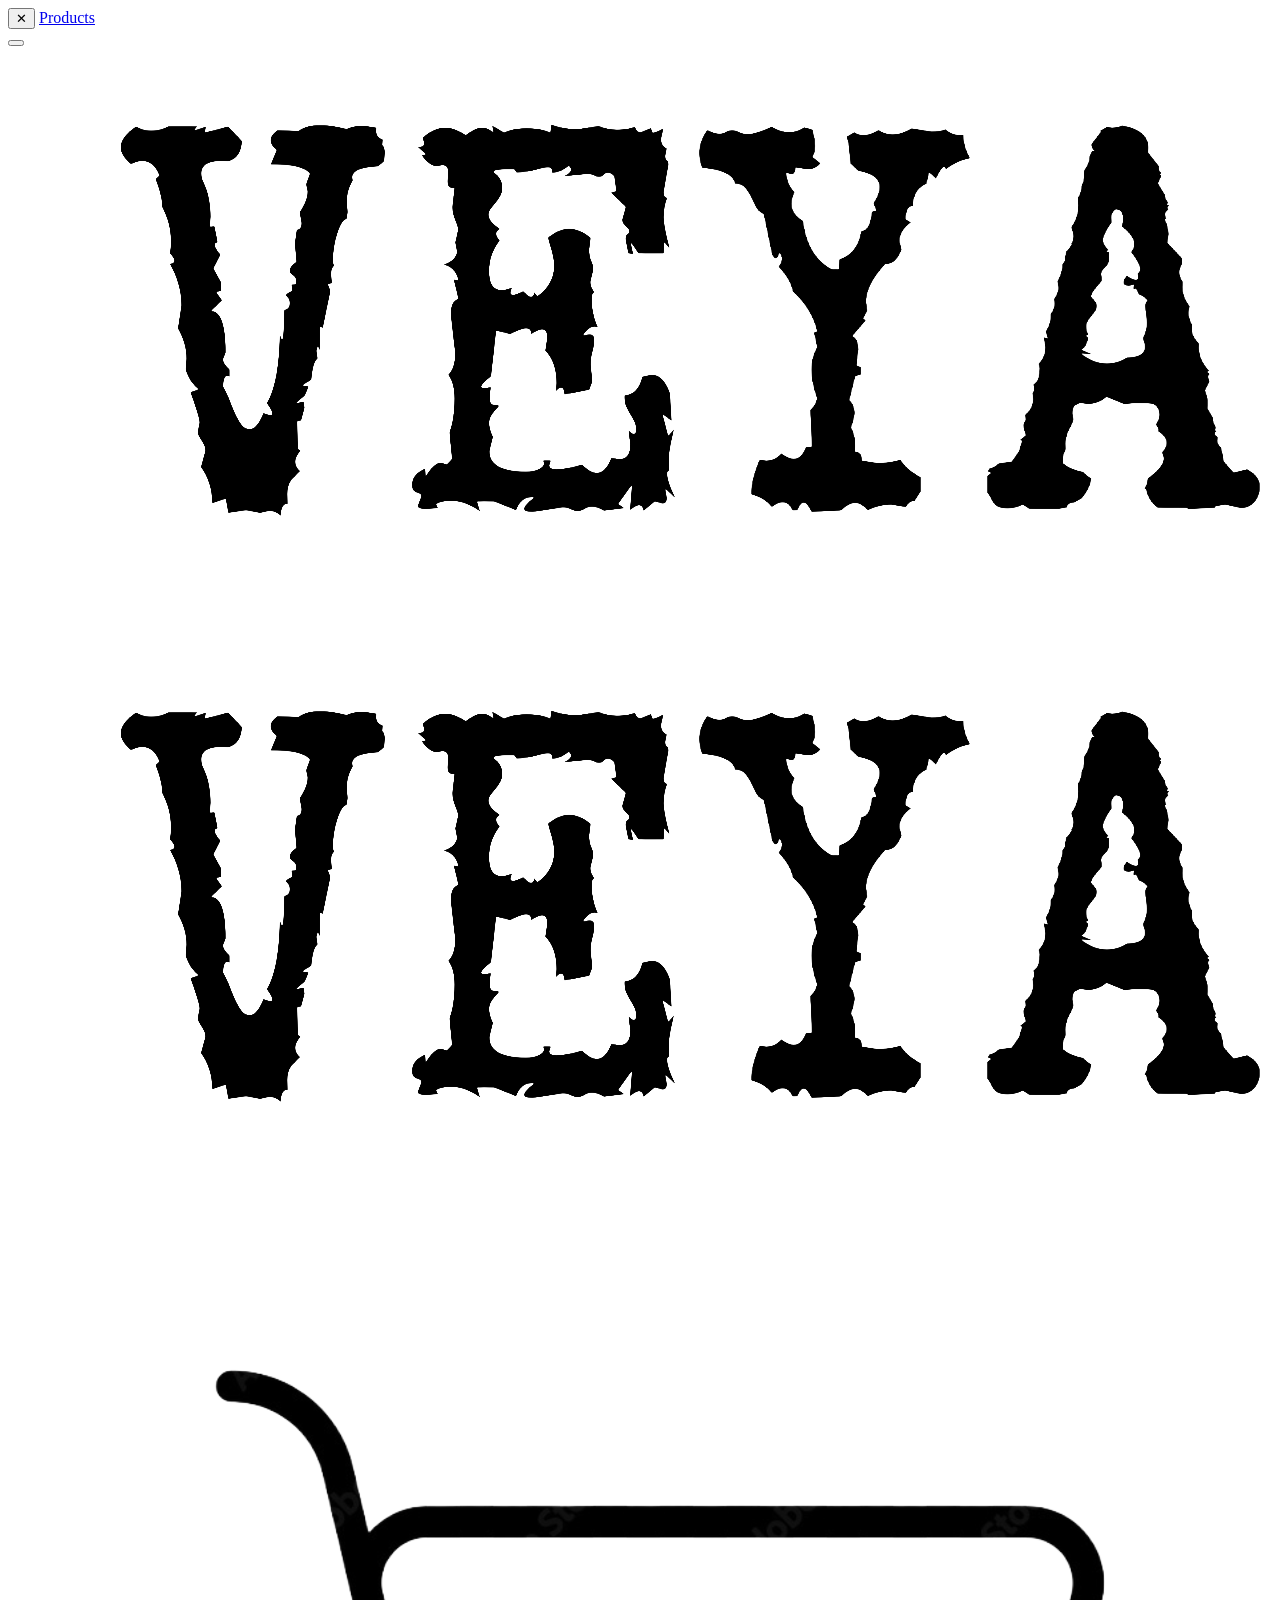
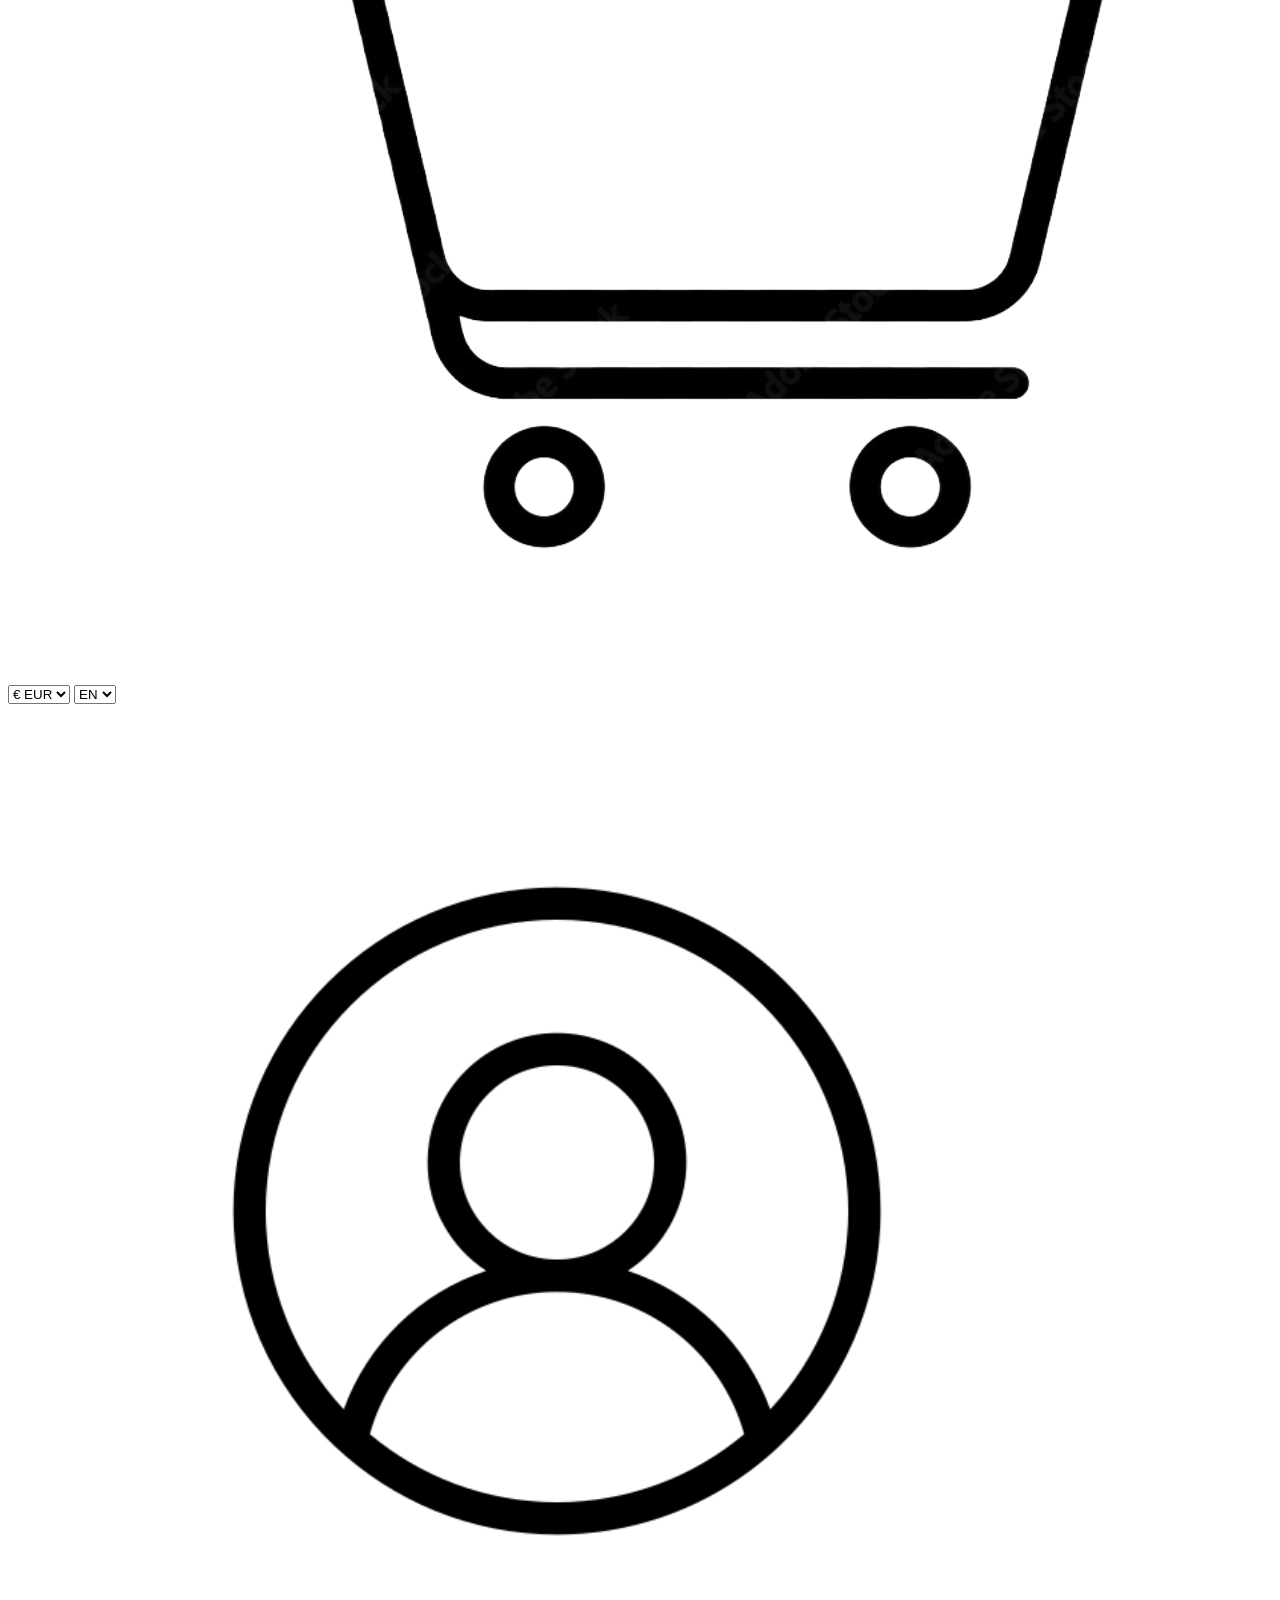
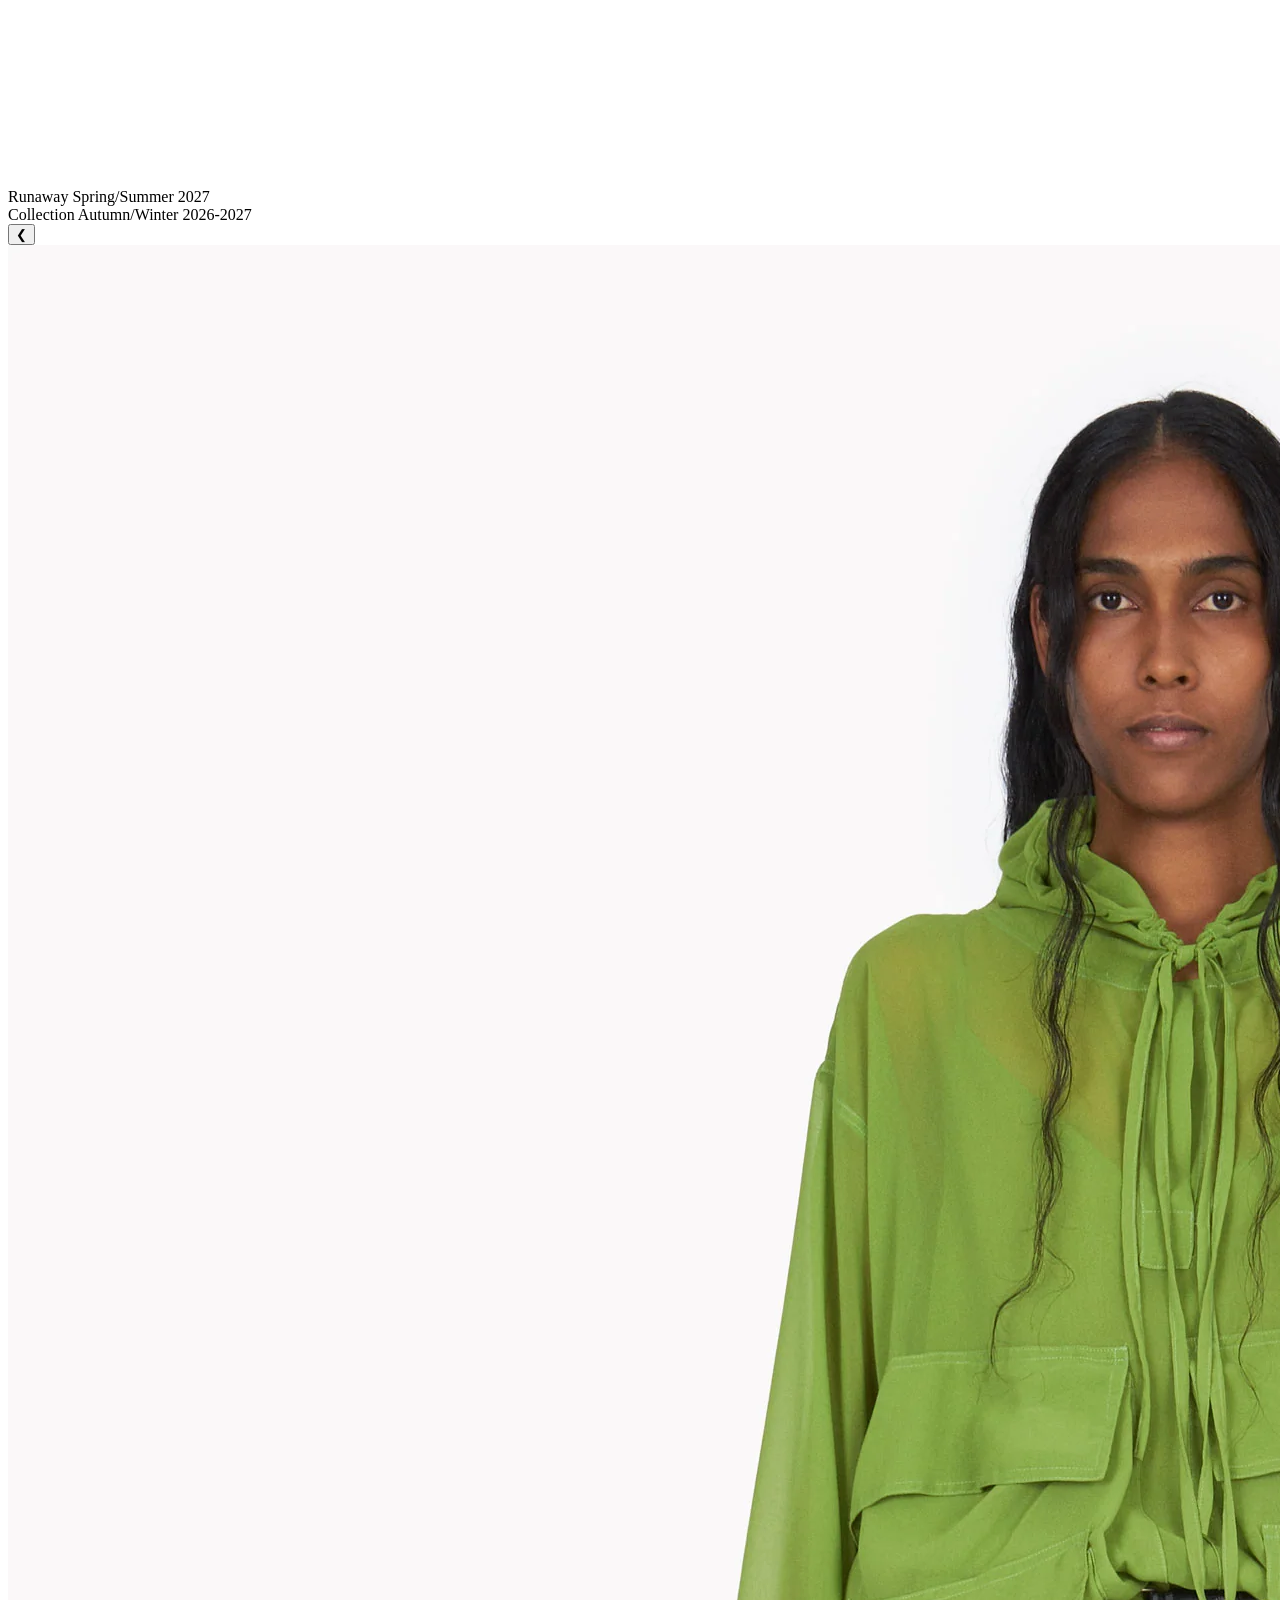
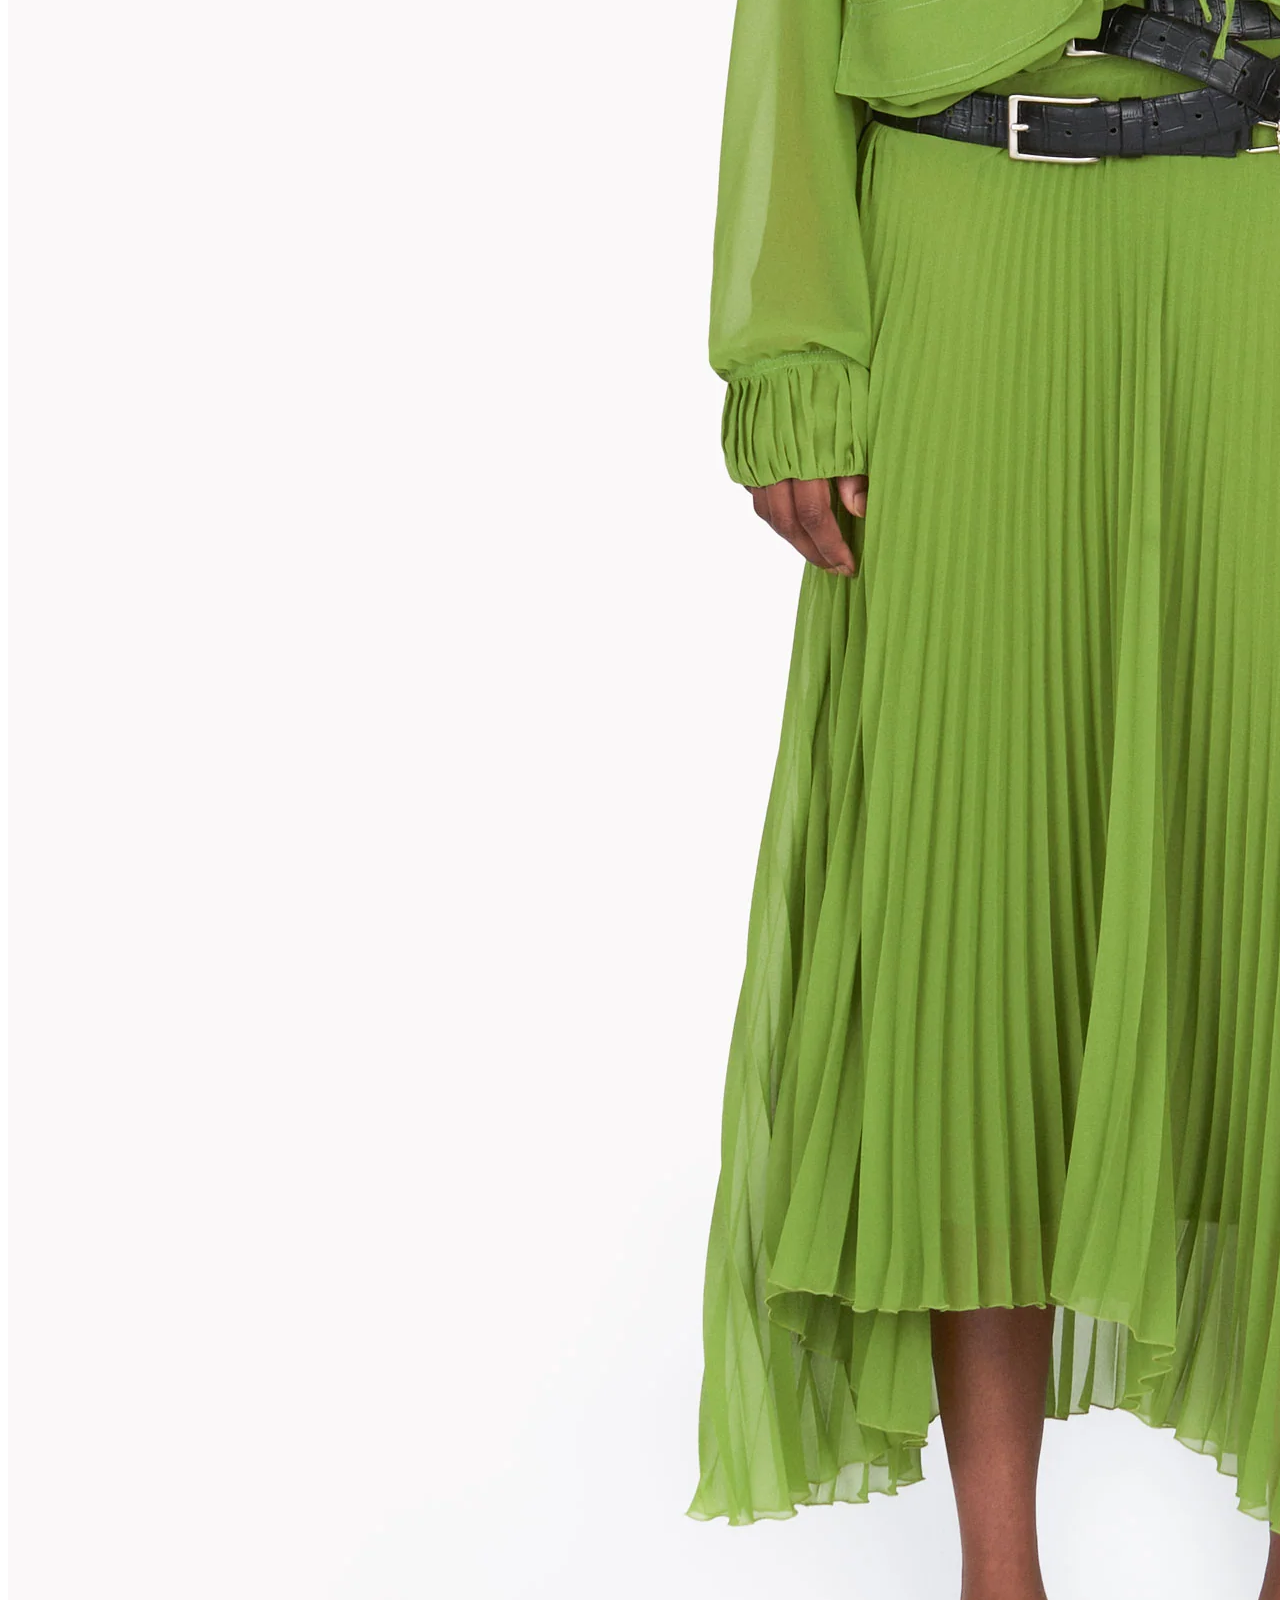
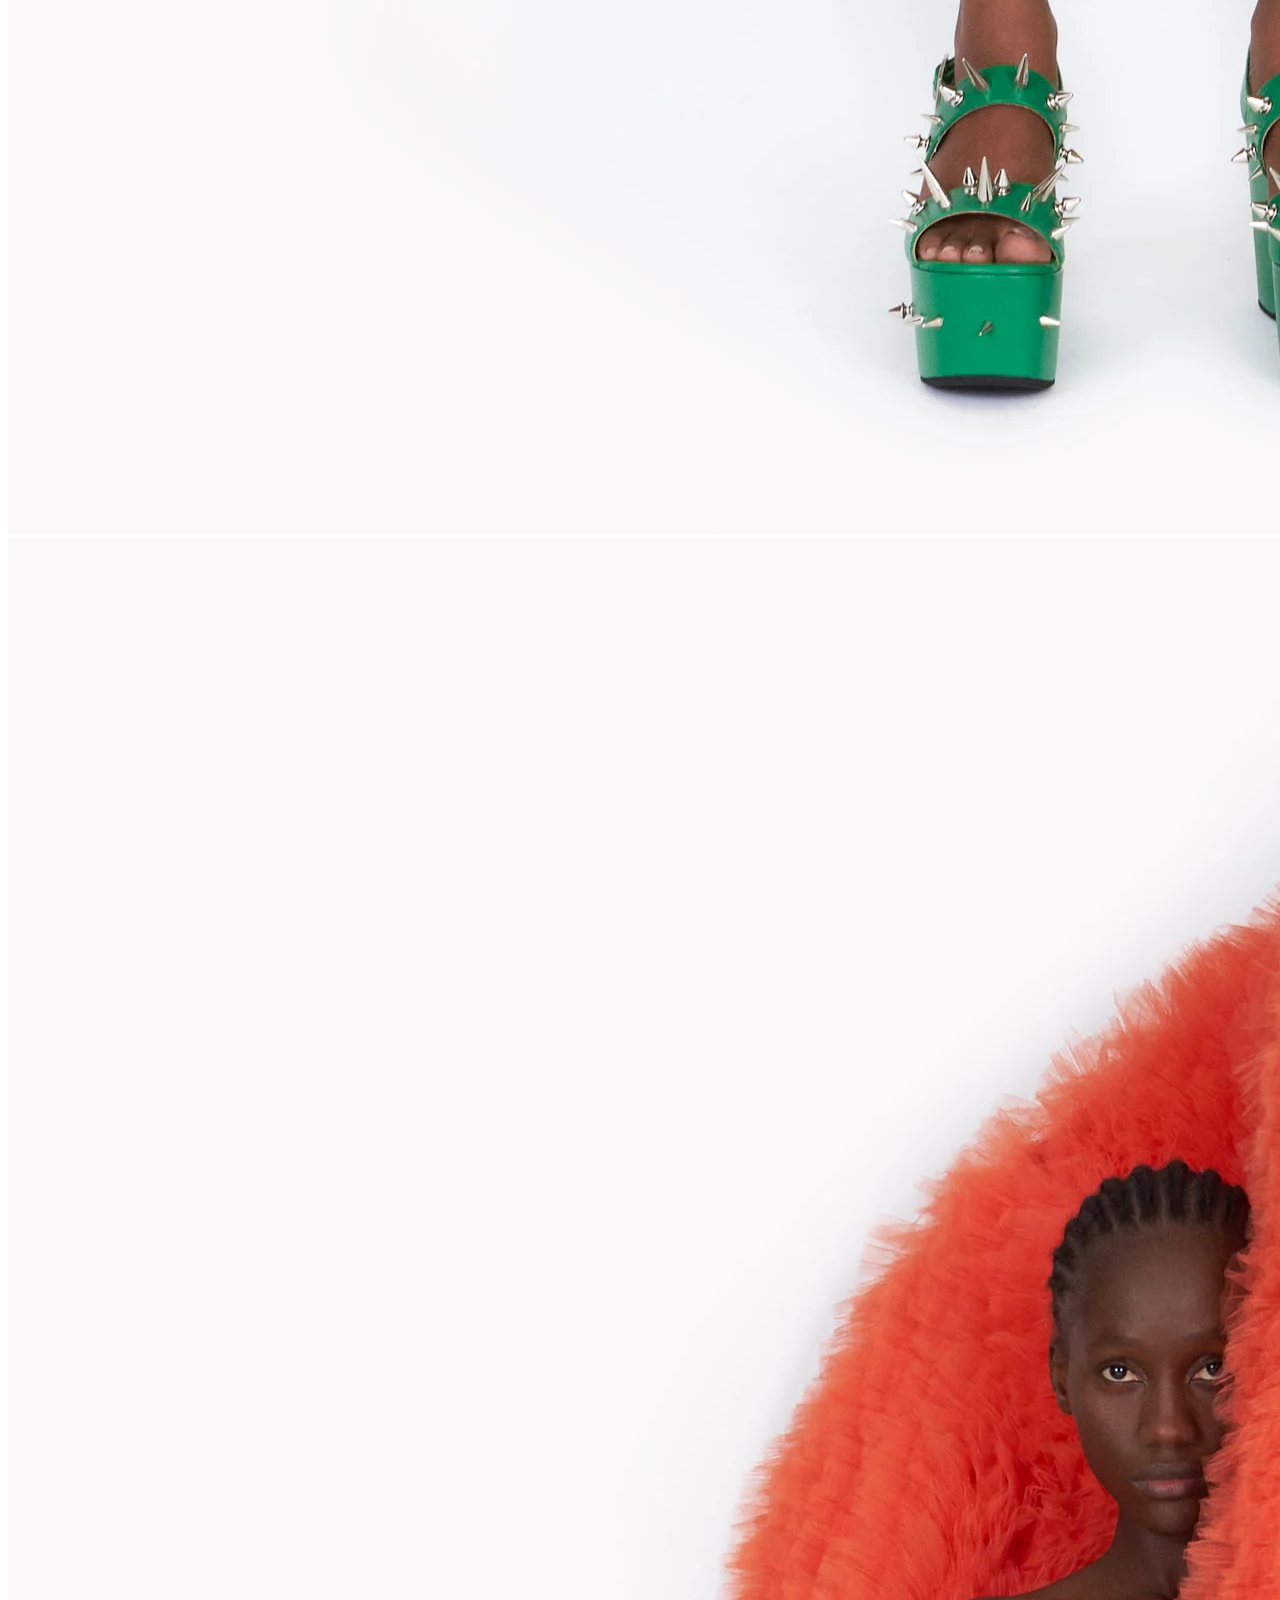
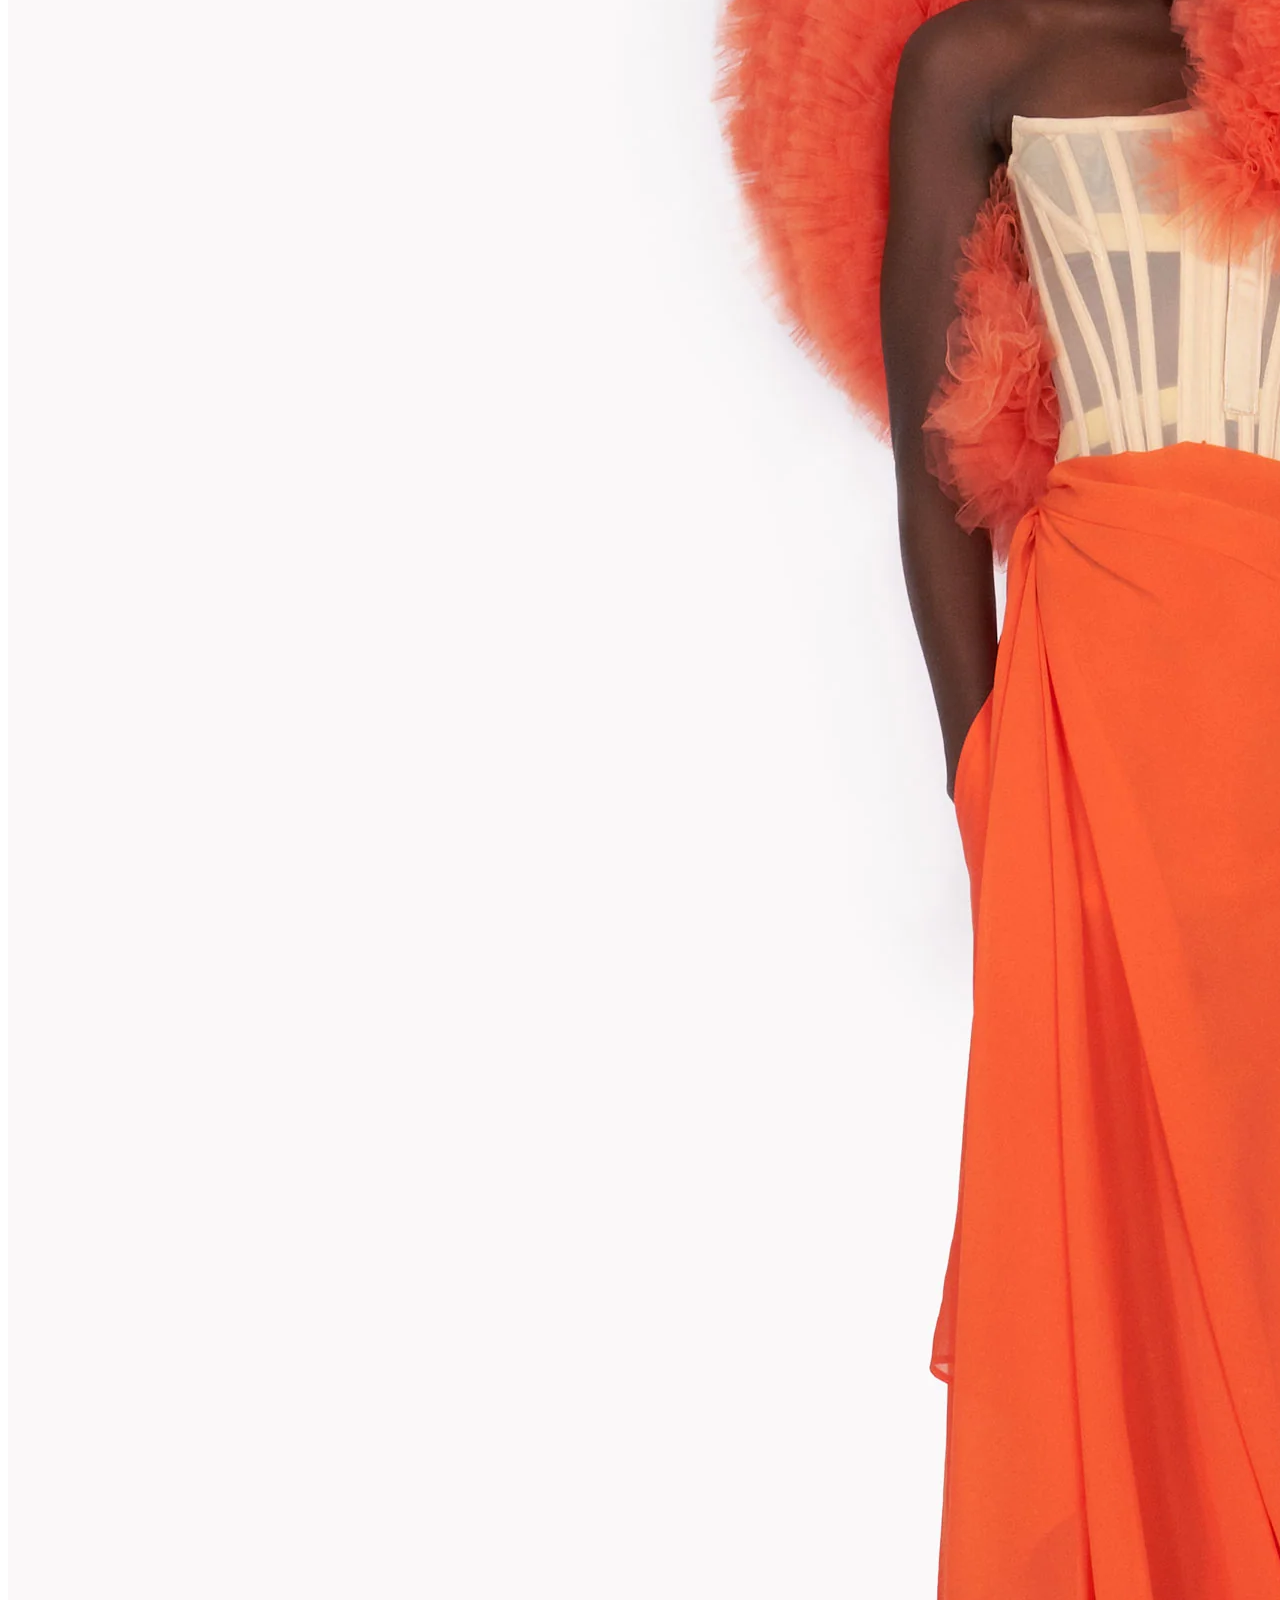
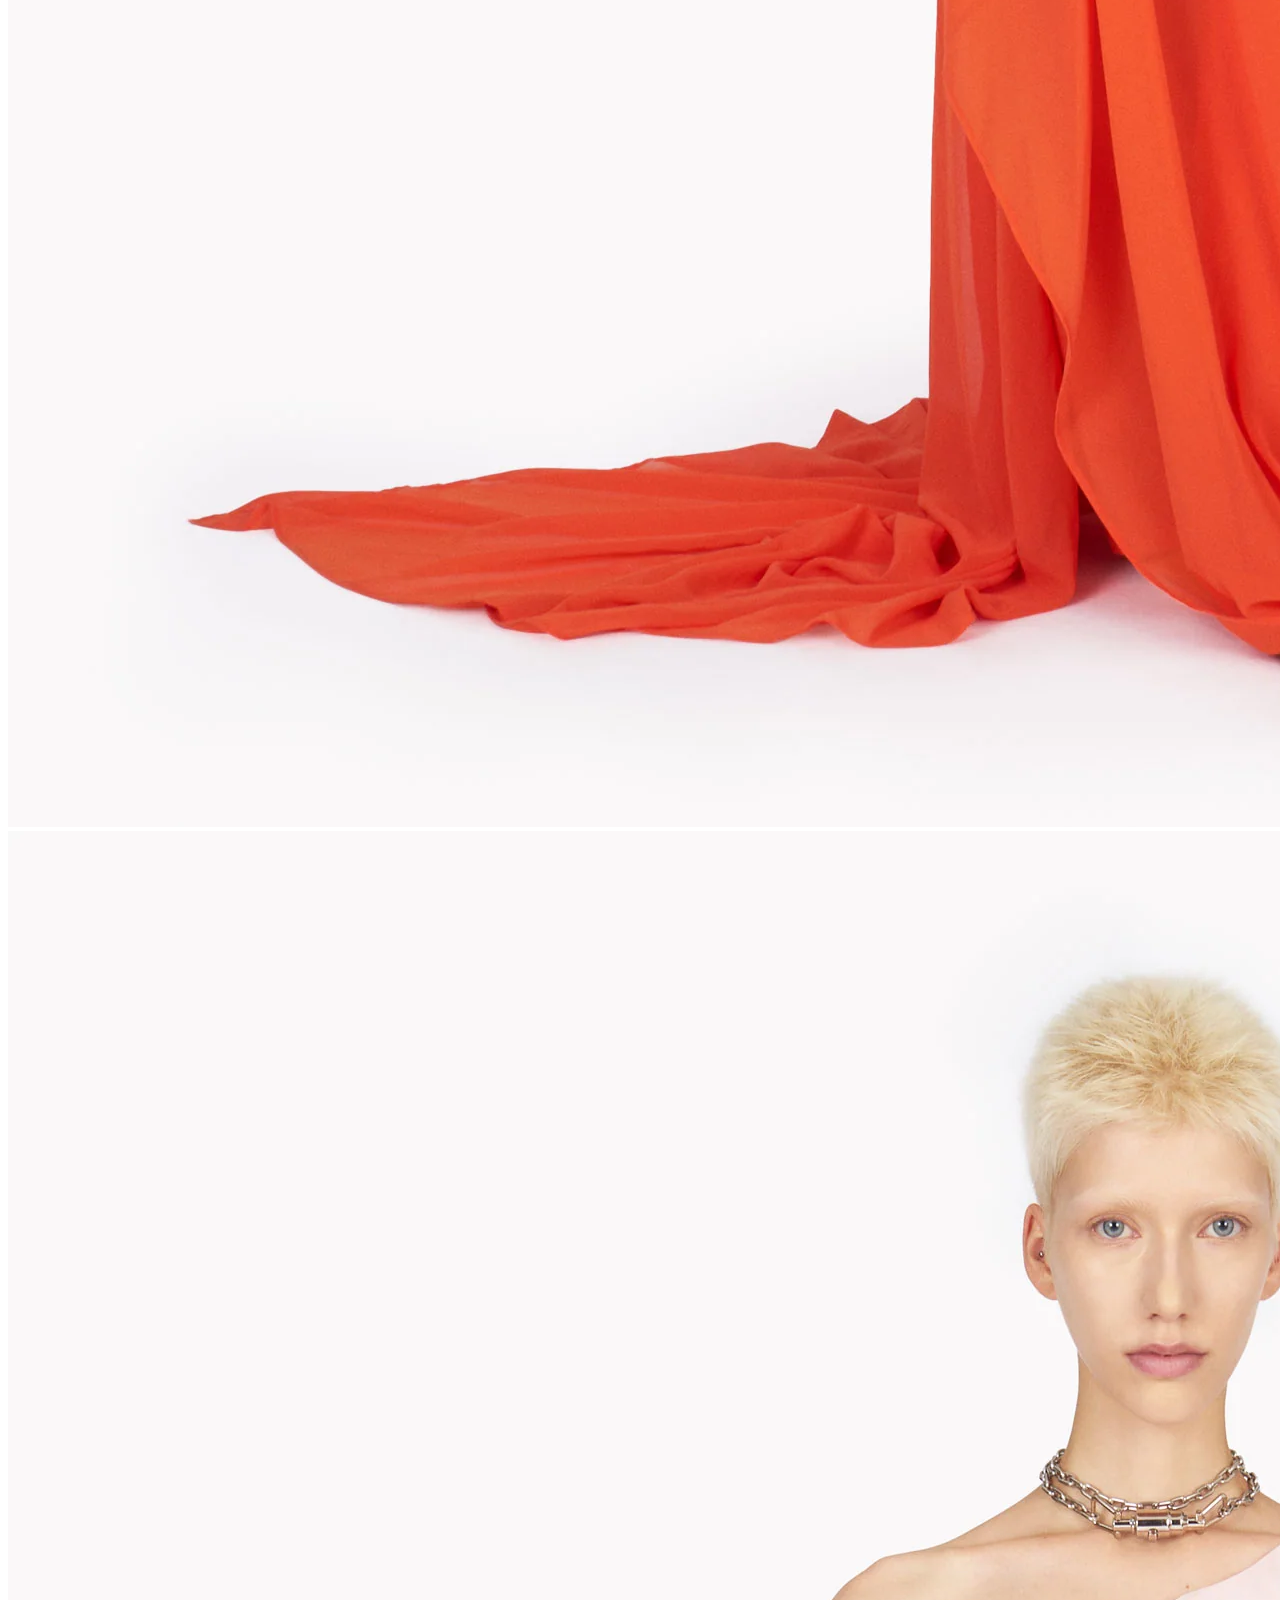
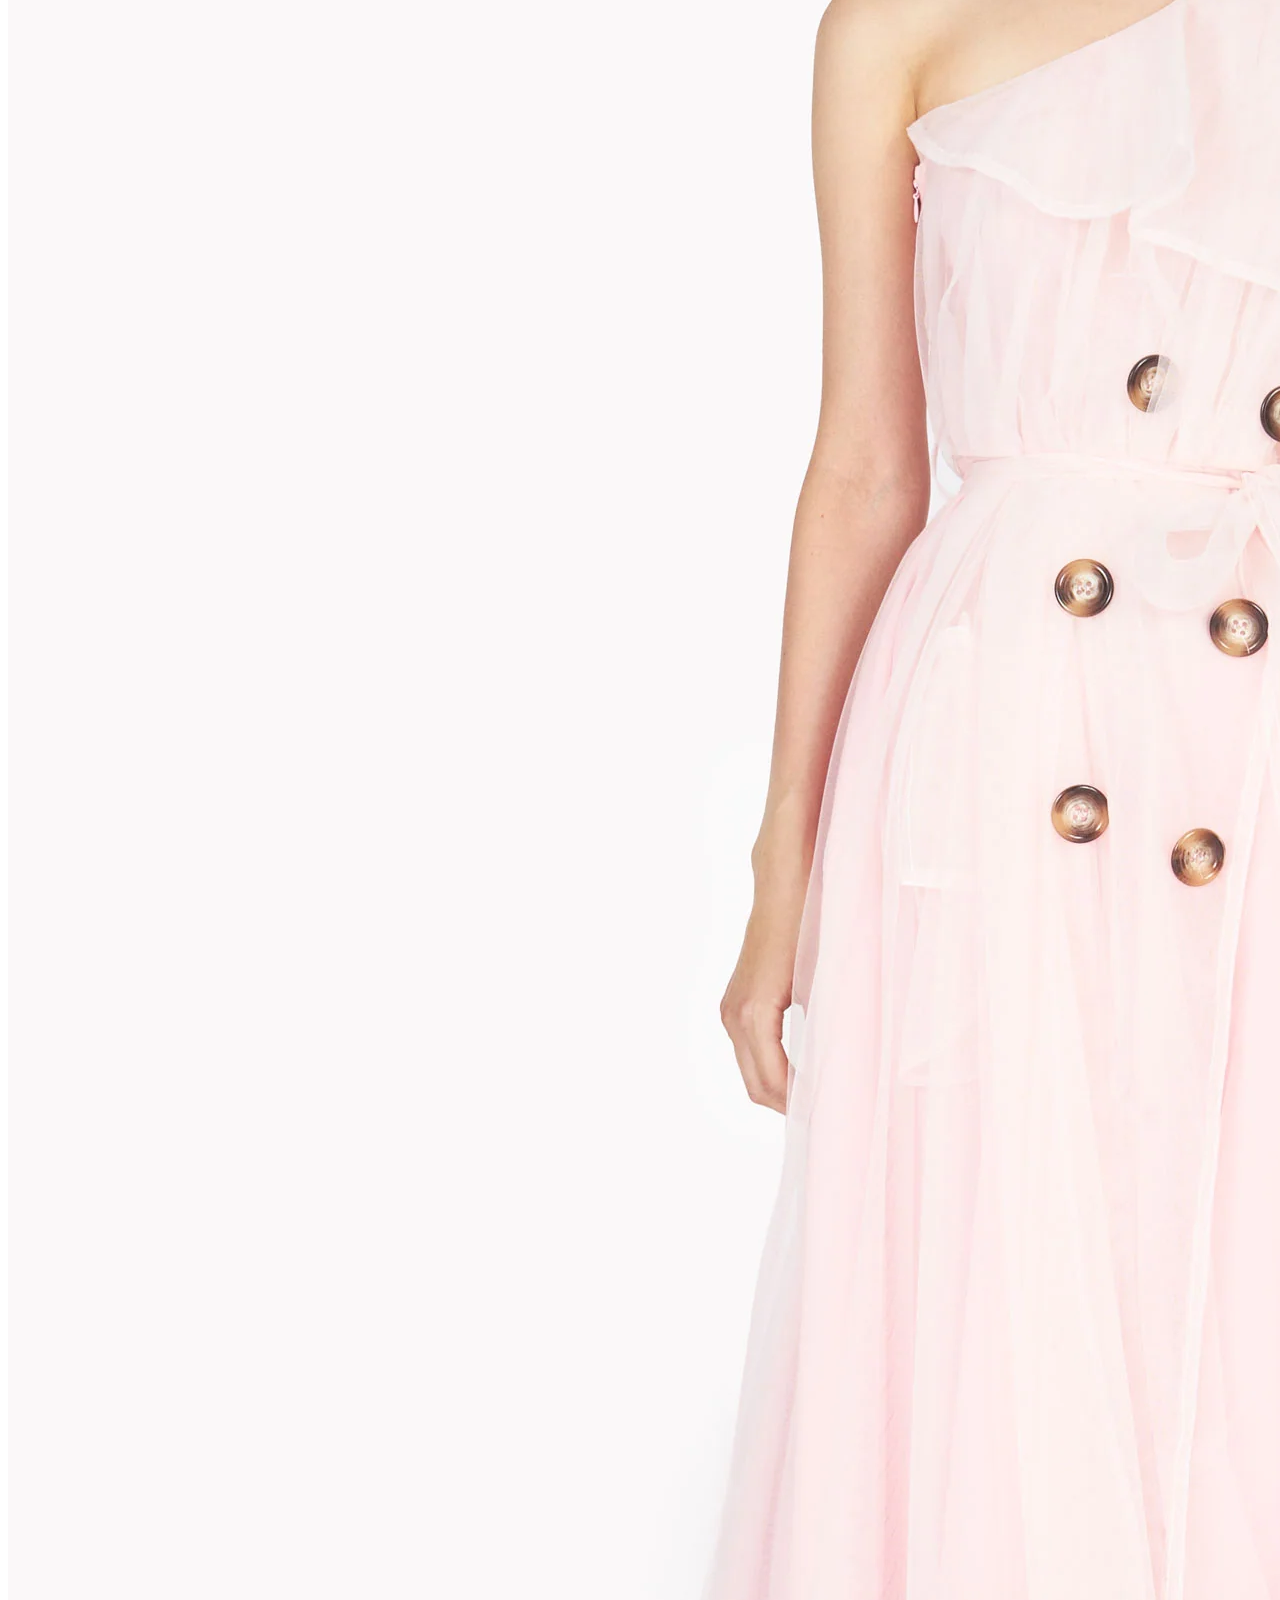
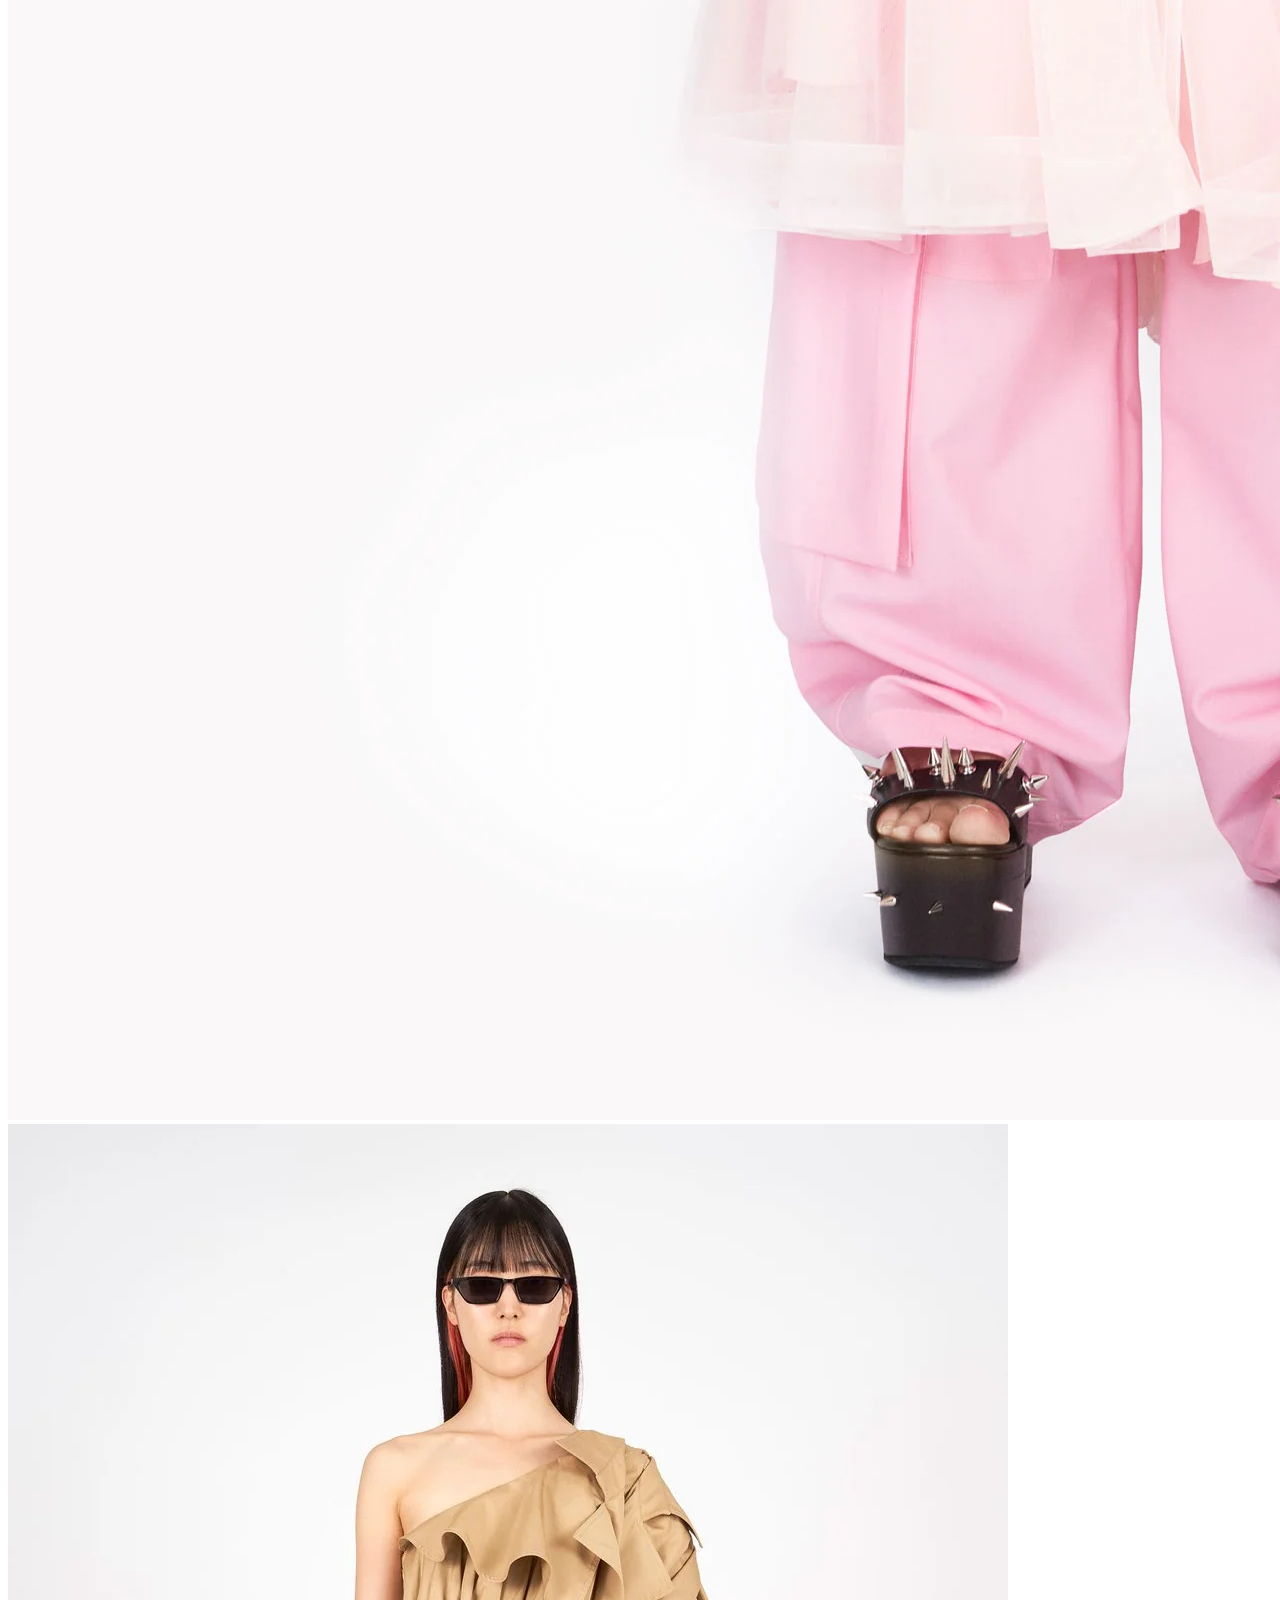
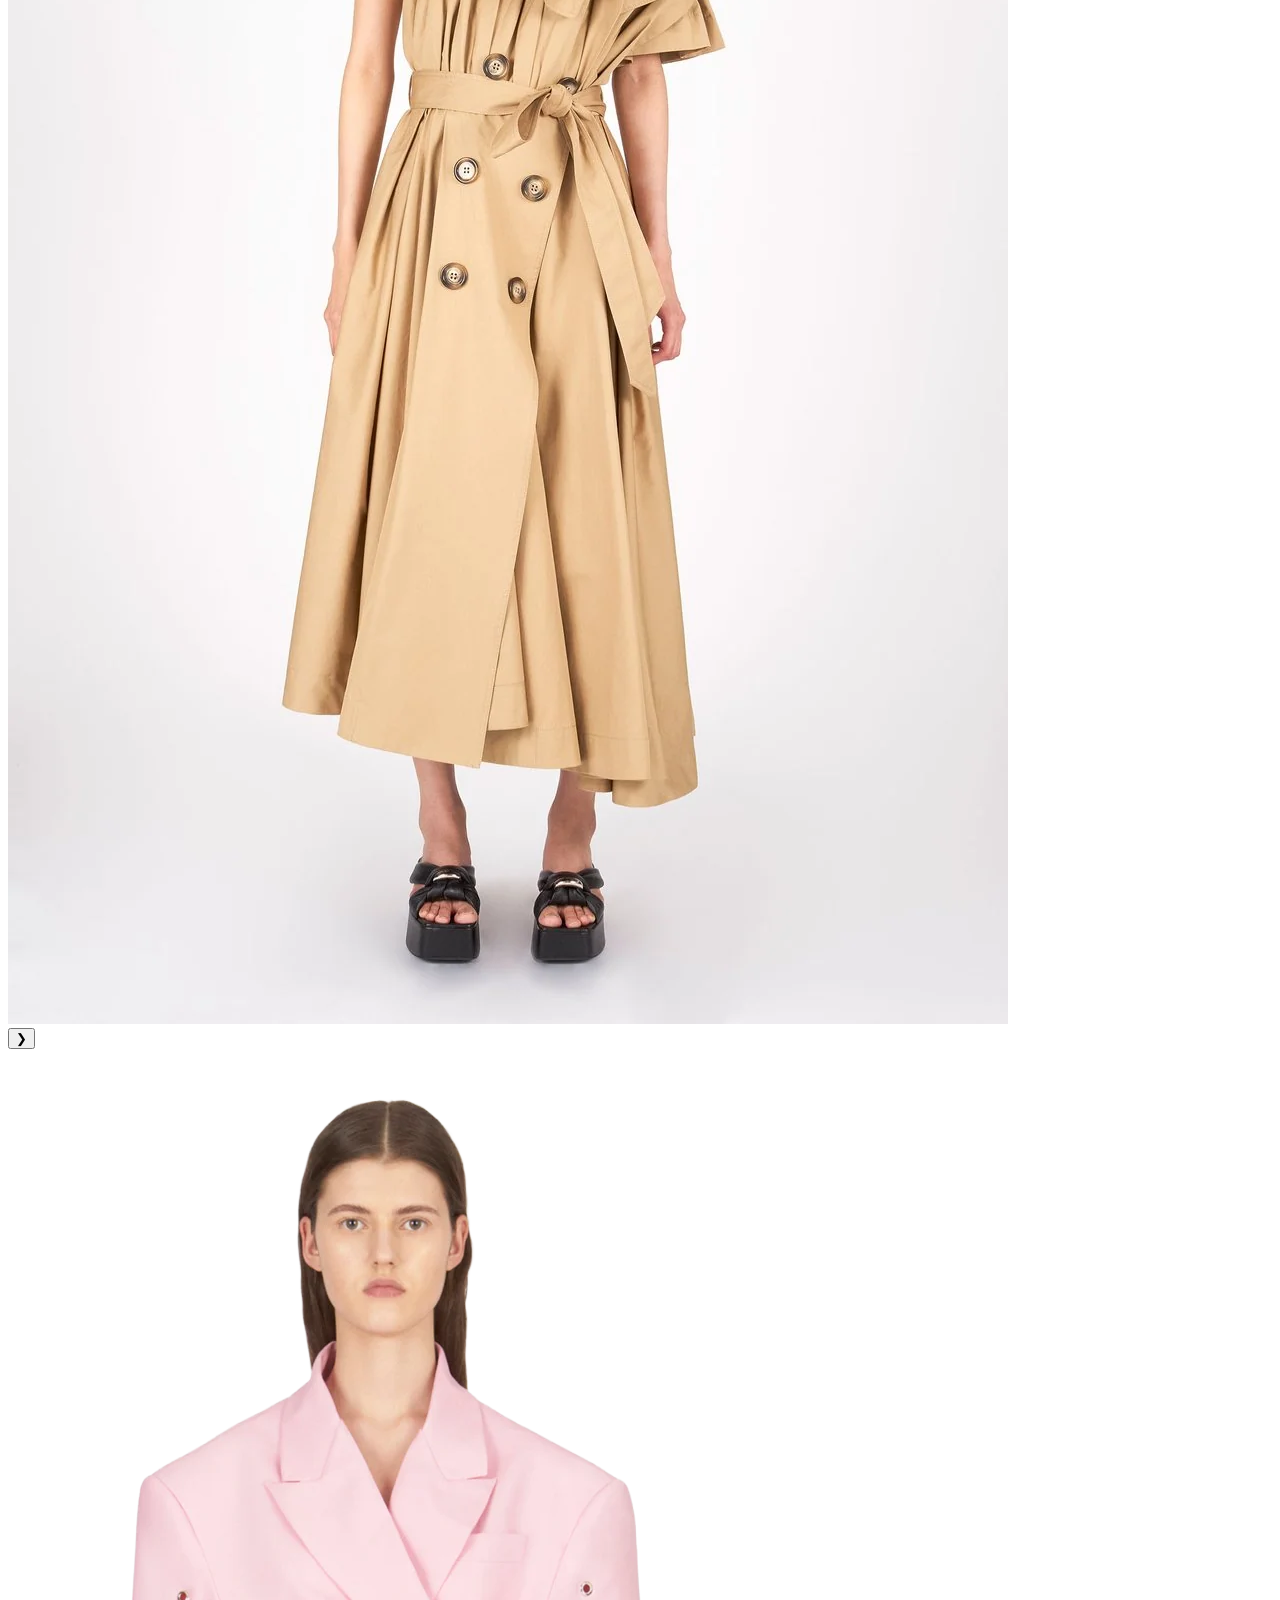
==== index.html @ 7898376b "Add files via upload" ====
<!doctype html>
<html lang="de">
	<head>
	  <meta charset="utf-8">
	  <meta name="viewport" content="width=device-width, initial-scale=1.0">
	  <title>Veya</title>
	<link rel="stylesheet" href="CSS/full.css?v=2" type="text/css">
	 <link rel = "icon" type="image/png" href= "bilder/logo.png">
	</head>
	
	<body>
	<nav id="side-menu" class="side-menu">
  <button type="button" id="close-menu-btn" class="close-menu-btn">✕</button>
  <a href="product.html">Products</a>
</nav>
<div id="menu-overlay" class="menu-overlay"></div>
    <div id = startbox>
	<header> 
	
    <div id = "header-left">
	<button class="menu-btn">
                <span></span>
                <span></span>
                <span></span>
            </button>
			</div>
			
<div class="logo">
 <img src="bilder/logo.png" alt="VEYA" class="logo-img">
 <a href="main.html" class="logo" title="Zurück zur Startseite">
	 <img src="bilder/logo.png" alt="VEYA">
  </a>
</div>
   	<div id="header-right">

    <select id="currency-select" class="header-select">
        <option value="EUR">€ EUR</option>
        <option value="USD">$ USD</option>
        <option value="GBP">£ GBP</option>
    </select>

    <select id="language-select" class="header-select">
        <option value="EN">EN</option>
        <option value="DE">DE</option>
        <option value="RU">RU</option>
    </select>
<a href="cart.html" class="header-icon" style="position: relative; display: inline-block;" title="Shopping cart">
<span id="cart-dot" class="cart-dot"></span>
    <img src="bilder/cart.png" alt="Shopping cart">
</a>

<a href="#" class="header-icon">
    <img src="bilder/profile.png" alt="Profile">
</a>
</div>
    </header>

        
		 <div class="sub-nav">
           <div class="sub-nav-item" onclick="window.location.href='runaway.html'">Runaway Spring/Summer 2027</div>
           <div class="sub-nav-item" onclick="window.location.href='collection.html'">Collection Autumn/Winter 2026-2027</div>
        </div>
			
			
 <main class="main-content">
    <div class="startbox2">
      
        <button class="slider-arrow prev-arrow">&#10094;</button>
        
        
        <div class="models-grid">
            <div class="modelcard">
                <img src="bilder/model1.png" alt="Model 1">
            </div>
            <div class="modelcard">
                <img src="bilder/model2.png" alt="Model 2">
            </div>
            <div class="modelcard">
                <img src="bilder/model3.png" alt="Model 3">
            </div>
            <div class="modelcard">
                <img src="bilder/model4.png" alt="Model 4">
            </div>
        </div>

       
        <button class="slider-arrow next-arrow">&#10095;</button>

     
        <div class="featured-box">
            <img src="bilder/pinkcostumemodel.png" alt="Featured Model">
        </div>

        
        <div class="low-box">
            <div class="low-text">
                <a href="impressum.html">Impressum</a>
                <a href="mailto:info@veyastudio.com">info@veyastudio.com</a>
            </div>
        </div>
		
		
	<div class="low-socials">

    <a href="https://www.instagram.com/"
       target="_blank"
       rel="noopener noreferrer"
       class="social-img-link">
        <img src="bilder/insta.png" alt="Instagram">
    </a>

    <a href="https://www.facebook.com/"
       target="_blank"
       rel="noopener noreferrer"
       class="social-img-link">
        <img src="bilder/facebook.png" alt="Facebook">
    </a>

</div>

</div>		
   
</main>     
	</div>

  <script>
   
    document.querySelectorAll('.modelcard img, .featured-box img').forEach(img => {
      img.style.cursor = 'pointer';
      
      img.addEventListener('click', function() {
        const src = this.getAttribute('src');
        
        const fileName = src.replace('bilder/', '').replace('.png', '').replace('.jpg', '');
        window.location.href = 'productpage.html?id=' + fileName;
      });
    });


    const currencySelect = document.getElementById('currency-select');
    const languageSelect = document.getElementById('language-select');

    currencySelect.addEventListener('change', function() {
      localStorage.setItem('currency', this.value);
    });

    languageSelect.addEventListener('change', function() {
      localStorage.setItem('language', this.value);
    });

    window.addEventListener('DOMContentLoaded', function() {
      const savedCurrency = localStorage.getItem('currency');
      const savedLanguage = localStorage.getItem('language');
      if (savedCurrency) currencySelect.value = savedCurrency;
      if (savedLanguage) languageSelect.value = savedLanguage;
    });

    
    const modelImages = [
      [
        "bilder/model1.png",
        "bilder/model2.png",
        "bilder/model3.png",
        "bilder/model4.png"
      ],
      [
        "bilder/11.png",
        "bilder/22.png",
        "bilder/33.png",
        "bilder/44.png"
      ]
    ];

    let currentSet = 0;
    const cards = document.querySelectorAll('.modelcard img');

    function changeModels(direction) {
      currentSet = (currentSet + direction + modelImages.length) % modelImages.length;
      cards.forEach((img, index) => {
        img.src = modelImages[currentSet][index];
      });
    }

    document.querySelector('.next-arrow').addEventListener('click', () => changeModels(1));
    document.querySelector('.prev-arrow').addEventListener('click', () => changeModels(-1));

    
    const menuBtn = document.querySelector('.menu-btn');
    const closeMenuBtn = document.getElementById('close-menu-btn');
    const sideMenu = document.getElementById('side-menu');
    const menuOverlay = document.getElementById('menu-overlay');

    menuBtn.addEventListener('click', () => {
      sideMenu.classList.add('open');
      menuOverlay.classList.add('open');
    });

    function closeMenu() {
      sideMenu.classList.remove('open');
      menuOverlay.classList.remove('open');
    }

    closeMenuBtn.addEventListener('click', closeMenu);
    menuOverlay.addEventListener('click', closeMenu);


    function updateCartDot() {
      const cart = JSON.parse(localStorage.getItem('veya_cart')) || [];
      const dot = document.getElementById('cart-dot');
      if (dot) {
        dot.classList.toggle('active', cart.length > 0);
      }
    }

    updateCartDot();
    window.addEventListener('pageshow', updateCartDot);
  </script>
</body>
</html>
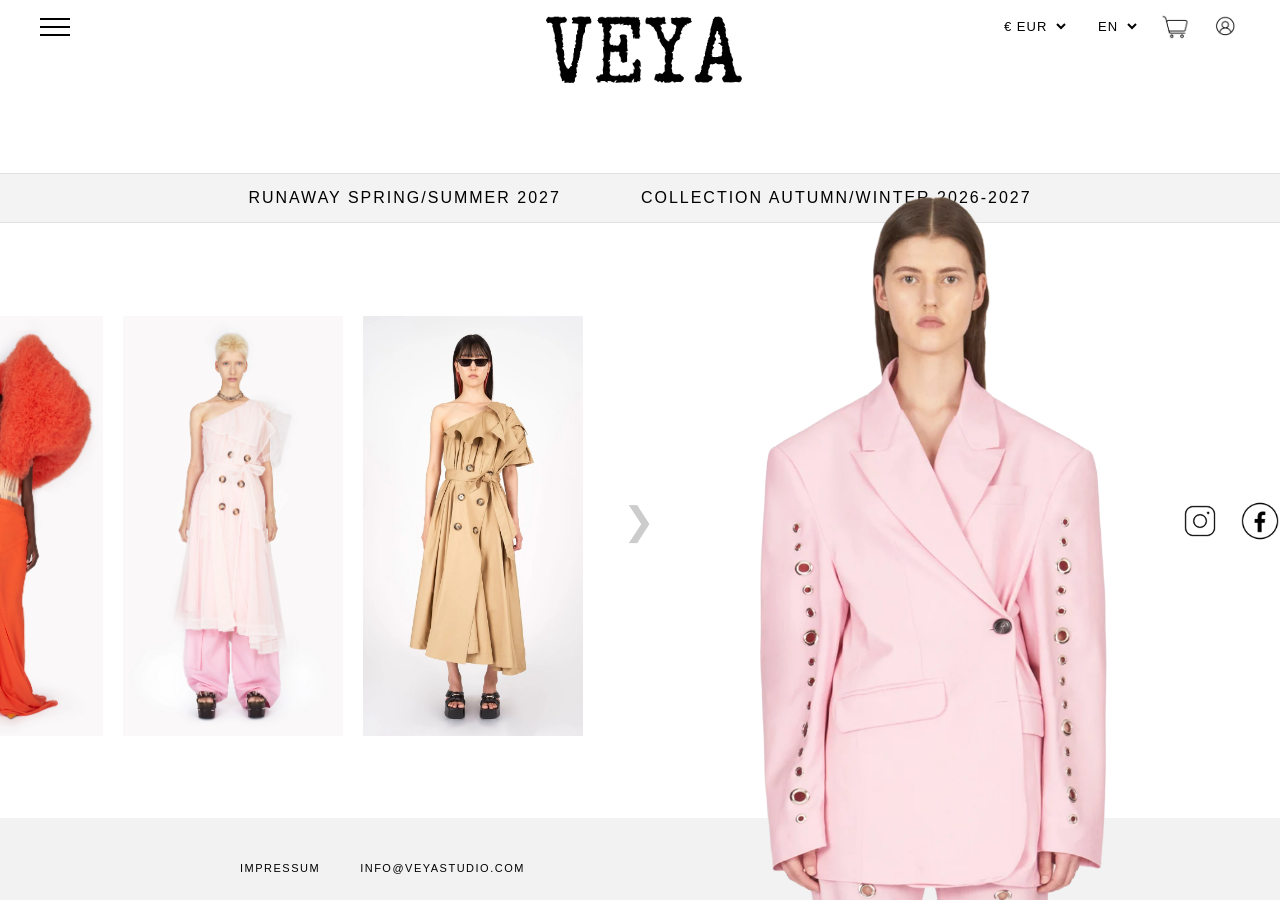
==== commit de048ee7: "Add files via upload" ====
--- a/index.html
+++ b/index.html
@@ -4,7 +4,7 @@
 	  <meta charset="utf-8">
 	  <meta name="viewport" content="width=device-width, initial-scale=1.0">
 	  <title>Veya</title>
-	<link rel="stylesheet" href="CSS/full.css?v=2" type="text/css">
+	<link rel="stylesheet" href="css/full.css?v=2" type="text/css">
 	 <link rel = "icon" type="image/png" href= "bilder/logo.png">
 	</head>
 	
@@ -27,7 +27,7 @@
 			
 <div class="logo">
  <img src="bilder/logo.png" alt="VEYA" class="logo-img">
- <a href="main.html" class="logo" title="Zurück zur Startseite">
+ <a href="index.html" class="logo" title="Zurück zur Startseite">
 	 <img src="bilder/logo.png" alt="VEYA">
   </a>
 </div>
--- a/css/full.css
+++ b/css/full.css
@@ -0,0 +1,394 @@
+css
+
+@charset "utf-8";
+
+*{					
+	margin: 0;
+	padding: 0;
+	border: 0;
+}
+html,body {overflow-y: auto;
+height:100%;
+}
+* {
+    margin: 0;
+    padding: 0;
+    box-sizing: border-box;
+}
+body {
+    background-color: white;
+    color: #000;
+    min-height: 100vh;
+    font-family: 'Arial', sans-serif;
+    width: 100%;
+}
+header {
+    display: flex;
+    justify-content: space-between;
+    align-items: center;
+    padding: 10px 40px;
+    background-color: #ffffff;
+    position: relative;
+}
+.logo {
+    position: absolute;
+    left: 50%;
+    bottom: -100px !important; 
+    transform: translate(-50%, -50%);
+}
+
+.logo-img {
+    height: 100px;
+    width: auto;
+    display: block;
+    object-fit: contain;
+}
+.menu-btn {
+    background: none;       
+    border: none;           
+    cursor: pointer;
+    display: flex;          
+    flex-direction: column;
+    gap: 6px;               
+}
+.menu-btn span {
+    display: block;
+    width: 30px;
+    height: 2px;
+    background-color: #000000;
+}
+.logo-img {
+    height: 100px;       
+    width: auto;       
+    display: block;
+	object-fit: contain;
+}
+
+
+#header-right {
+    display: flex;
+    align-items: center;
+    gap: 20px;
+}
+
+.header-icon {
+  display: inline-flex;
+  align-items: center;
+  justify-content: center;
+  text-decoration: none;
+  transition: transform 0.2s ease, opacity 0.2s ease;
+}
+
+.header-icon:hover {
+  transform: translateY(-2px);
+  opacity: 0.6;
+}
+
+.header-icon img {
+    width: 30px;
+    height: 30px;
+    object-fit: contain;
+    display: block;
+}
+
+.header-select {
+    background: transparent;
+    border: none;
+    outline: none;
+    color: #000;
+    font-family: 'Segoe UI', Arial, sans-serif;
+    font-size: 13px;
+    letter-spacing: 1px;
+    cursor: pointer;
+    padding: 8px 5px;
+    appearance: auto;
+}
+
+.header-select:hover {
+	opacity: 0.6;
+    color: #777;
+}
+
+.header-select option {
+    background: white;
+    color: black;
+}
+.sub-nav {
+    display: flex;
+    width: 100%;
+    height: 50px; 
+    background-color: rgba(240, 240, 240, 0.8); 
+    border-top: 1px solid #e0e0e0;
+    border-bottom: 1px solid #e0e0e0;
+    align-items: center;
+    justify-content: center;
+   margin-top: 120px !important; 
+   margin-bottom: 48px;
+    clear: both; 
+}
+.sub-nav-item {
+    
+    font-family: 'Segoe UI', 'Helvetica Neue', 'Arial', sans-serif;
+    font-size: 16px !important; 
+    font-weight: 500 !important; 
+    color: #000000 !important; 
+    padding: 0 40px; 
+    letter-spacing: 2px !important; 
+    text-transform: uppercase; 
+    text-decoration: none !important; 
+    cursor: pointer; 
+    transition: color 0.2s ease, opacity 0.2s ease; 
+}
+
+
+
+.sub-nav-item:hover {
+    color: #666666 !important; 
+    opacity: 0.8;
+}
+.main-content {
+    width: 100%;
+    display: flex;
+    justify-content: center;
+    padding: 0px 0px 0px 0px; 
+    clear: both;
+}
+
+.startbox2 {
+    display: flex;
+    align-items: center; 
+    justify-content: flex-end; 
+    width: 100%;
+    max-width: 1800px; 
+    left: 0px !important;   
+right: 0px !important;
+    
+    height: 500px !important; 
+    position: relative; 
+}
+
+
+.models-grid {
+    display: flex; 
+    align-items: center; 
+    justify-content: flex-start;
+    height: 460px; 
+    width: 940px !important; 
+    flex-shrink: 0 !important;
+    overflow-x: auto; 
+    scroll-behavior: smooth;
+    gap: 20px; 
+    margin-left: 25px !important;  
+    margin-right: 25px !important; 
+    position: relative;
+    z-index: 5; 
+	 margin-bottom:-10px !important; 
+    margin-left: 25px !important;   /
+    margin-right: 25px !important;  
+    position: relative;
+    z-index: 5;
+}
+
+
+.models-grid::-webkit-scrollbar { display: none; }
+.models-grid { -ms-overflow-style: none; scrollbar-width: none; }
+
+
+.modelcard {
+    position: relative !important;
+    width: 220px !important;
+    height: 420px !important;
+    flex-shrink: 0 !important;
+    overflow: hidden !important;
+}
+
+.modelcard img {
+    position: absolute !important;
+    top: 0 !important;
+    left: 0 !important;
+    width: 100% !important;
+    height: 100% !important;
+    object-fit: cover !important;
+    display: block !important;
+}
+
+
+.featured-box {
+    position: relative !important;
+    width: 500px !important; 
+    height: 720px !important; 
+    flex-shrink: 0 !important;
+    overflow: visible !important; 
+    background: transparent !important;
+    margin-left: 10px !important; 
+    align-self: flex-start; 
+    margin-top: -108px !important; 
+    z-index: 10; 
+}
+
+.featured-box img {
+    position: absolute !important;
+    top: 0 !important;
+    left: 0 !important;
+    width: 100% !important;
+    height: auto !important; 
+    object-fit: contain !important; 
+    object-position: center top !important; 
+    display: block !important;
+}
+
+
+.slider-arrow {
+    background: none;
+    border: none;
+    font-size: 38px;
+    font-weight: 100 !important;
+    font-family: 'Segoe UI', sans-serif;
+    cursor: pointer;
+    color: #cccccc;
+    padding: 0 15px;
+    transition: color 0.2s;
+    flex-shrink: 0;
+    position: relative;
+    z-index: 5;
+}
+
+.slider-arrow:hover {
+    color: #000;
+}
+
+.low-box {
+    position: absolute !important;
+    bottom: -147px !important; 
+    left: 50% !important;
+    transform: translateX(-50%) !important;
+    width: 100vw !important;
+    height: 100px !important;  
+    background-color: #f2f2f2 !important; 
+    z-index: 1; 
+    display: flex;
+    align-items: center; 
+    padding: 0px 155px !important;
+	justify-content: space-between !important;
+    padding: 0px 560px 0px 155px !important; 
+}
+.low-text {
+    display: flex;
+    gap: 40px !important; 
+    align-items: center;
+	 margin-left: 85px !important; 
+	
+}
+
+.low-text a {
+    color: #000000 !important; 
+    text-decoration: none !important; /
+    
+    font-family: 'Segoe UI', 'Helvetica Neue', 'Arial', sans-serif;
+    font-size: 11px !important; 
+    font-weight: 400 !important; 
+    letter-spacing: 1.5px !important; 
+    text-transform: uppercase;
+    
+    transition: color 0.2s ease, opacity 0.2s ease; 
+}
+
+
+.low-text a:hover {
+    color: #666666 !important; 
+    opacity: 0.8;
+	
+}
+	
+.low-socials {
+    display: flex;
+    gap: 20px; 
+    align-items: center;
+	display: flex;
+    gap: 20px;
+   
+}
+
+.social-img-link {
+    display: inline-block;
+    width: 40px;  
+    height: 40px; 
+    transition: transform 0.2s;
+}
+
+
+.social-img-link img {
+    width: 100% !important;
+    height: 100% !important;
+    object-fit: contain !important; /
+    display: block !important;
+}
+.social-img-link:hover {
+    transform: scale(1.1);
+}
+.side-menu {
+  position: fixed;
+  top: 0;
+  left: -280px;
+  width: 260px;
+  height: 100vh;
+  background: #ffffff;
+  border-right: 1px solid #e5e5e5;
+  padding: 32px 30px;
+  display: flex;
+  flex-direction: column;
+  gap: 28px;
+  transition: left 0.3s ease;
+  z-index: 1001;
+}
+
+.side-menu.open {
+  left: 0;
+}
+
+.close-menu-btn {
+  align-self: flex-end;
+  background: none;
+  border: none;
+  font-size: 20px;
+  cursor: pointer;
+}
+
+.side-menu a {
+  text-decoration: none;
+  color: #000000;
+  font-size: 18px;
+}
+
+.menu-overlay {
+  position: fixed;
+  inset: 0;
+  background: rgba(0, 0, 0, 0.2);
+  opacity: 0;
+  pointer-events: none;
+  transition: opacity 0.3s ease;
+  z-index: 1000;
+}
+
+.menu-overlay.open {
+  opacity: 1;
+  pointer-events: auto;
+}
+.cart-icon-wrap {
+  position: relative;
+}
+
+.cart-dot {
+  position: absolute;
+  top: -2px;
+  right: -3px;
+  width: 8px;
+  height: 8px;
+  background-color: #d92626; 
+  border-radius: 50%;
+  display: none; 
+}
+
+.cart-dot.active {
+  display: block; 
+}
